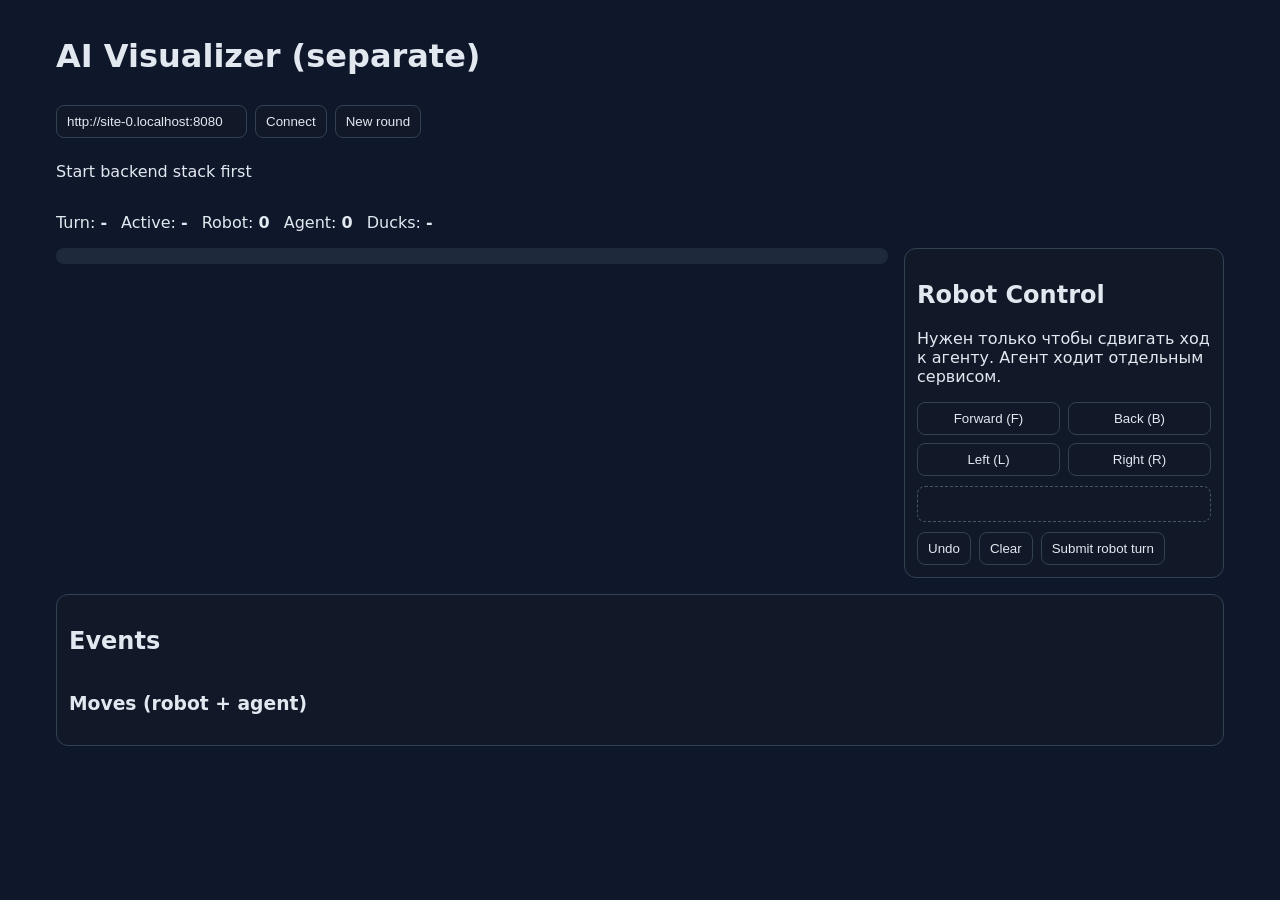
==== ai-visualizer/index.html @ 1a0e3520 "Добавлена ИИ-часть задания" ====
<!doctype html>
<html lang="ru">
<head>
  <meta charset="utf-8">
  <meta name="viewport" content="width=device-width, initial-scale=1">
  <title>AI Visualizer</title>
  <link rel="stylesheet" href="./styles.css">
</head>
<body>
  <main class="app">
    <header class="topbar">
      <h1>AI Visualizer (separate)</h1>
      <div class="controls">
        <input id="backendUrl" type="url" value="http://127.0.0.1:8080" />
        <button id="connectButton" type="button">Connect</button>
        <button id="startRoundButton" type="button">New round</button>
      </div>
      <p id="status">Disconnected</p>
    </header>

    <section class="summary">
      <div>Turn: <strong id="turnNumber">-</strong></div>
      <div>Active: <strong id="activeActor">-</strong></div>
      <div>Robot: <strong id="robotScore">0</strong></div>
      <div>Agent: <strong id="agentScore">0</strong></div>
      <div>Ducks: <strong id="ducksLeft">-</strong></div>
    </section>

    <section class="layout">
      <div class="board-wrap">
        <div id="board" class="board"></div>
      </div>

      <aside class="panel">
        <h2>Robot Control</h2>
        <p>Нужен только чтобы сдвигать ход к агенту. Агент ходит отдельным сервисом.</p>
        <div class="cmd-pad">
          <button type="button" data-command="1">Forward (F)</button>
          <button type="button" data-command="2">Back (B)</button>
          <button type="button" data-command="3">Left (L)</button>
          <button type="button" data-command="4">Right (R)</button>
        </div>
        <div id="queue" class="queue"></div>
        <div class="queue-actions">
          <button id="undoButton" type="button">Undo</button>
          <button id="clearButton" type="button">Clear</button>
          <button id="submitButton" type="button">Submit robot turn</button>
        </div>
      </aside>
    </section>

    <section class="events">
      <h2>Events</h2>
      <ol id="eventLog"></ol>
      <h3>Moves (robot + agent)</h3>
      <ol id="moveLog"></ol>
    </section>
  </main>

  <script src="./app.js"></script>
</body>
</html>
---- ai-visualizer/styles.css ----
* {
  box-sizing: border-box;
}

body {
  margin: 0;
  font-family: Inter, system-ui, -apple-system, Segoe UI, Roboto, sans-serif;
  background: #0f172a;
  color: #e2e8f0;
}

.app {
  max-width: 1200px;
  margin: 0 auto;
  padding: 16px;
}

.topbar {
  display: grid;
  gap: 8px;
  margin-bottom: 16px;
}

.controls {
  display: flex;
  gap: 8px;
}

input, button {
  border-radius: 8px;
  border: 1px solid #334155;
  background: #111827;
  color: #e2e8f0;
  padding: 8px 10px;
}

button {
  cursor: pointer;
}

.summary {
  display: flex;
  gap: 14px;
  flex-wrap: wrap;
  margin-bottom: 16px;
}

.layout {
  display: grid;
  grid-template-columns: 1fr 320px;
  gap: 16px;
}

.board {
  display: grid;
  gap: 4px;
  background: #1e293b;
  padding: 8px;
  border-radius: 12px;
}

.cell {
  min-height: 40px;
  border-radius: 6px;
  border: 1px solid #334155;
  display: grid;
  place-items: center;
  font-size: 12px;
  background: #0b1220;
}

.panel, .events {
  background: #111827;
  border: 1px solid #334155;
  border-radius: 12px;
  padding: 12px;
}

.cmd-pad {
  display: grid;
  grid-template-columns: 1fr 1fr;
  gap: 8px;
  margin-bottom: 10px;
}

.queue {
  min-height: 36px;
  border: 1px dashed #475569;
  border-radius: 8px;
  padding: 8px;
  margin-bottom: 10px;
}

.chip {
  display: inline-block;
  margin-right: 6px;
  padding: 2px 8px;
  border-radius: 999px;
  border: 1px solid #475569;
  font-size: 12px;
}

.queue-actions {
  display: flex;
  gap: 8px;
  flex-wrap: wrap;
}

.events {
  margin-top: 16px;
}

#eventLog {
  margin: 0;
  padding-left: 20px;
  max-height: 280px;
  overflow: auto;
}

#moveLog {
  margin: 8px 0 0;
  padding-left: 20px;
  max-height: 220px;
  overflow: auto;
}
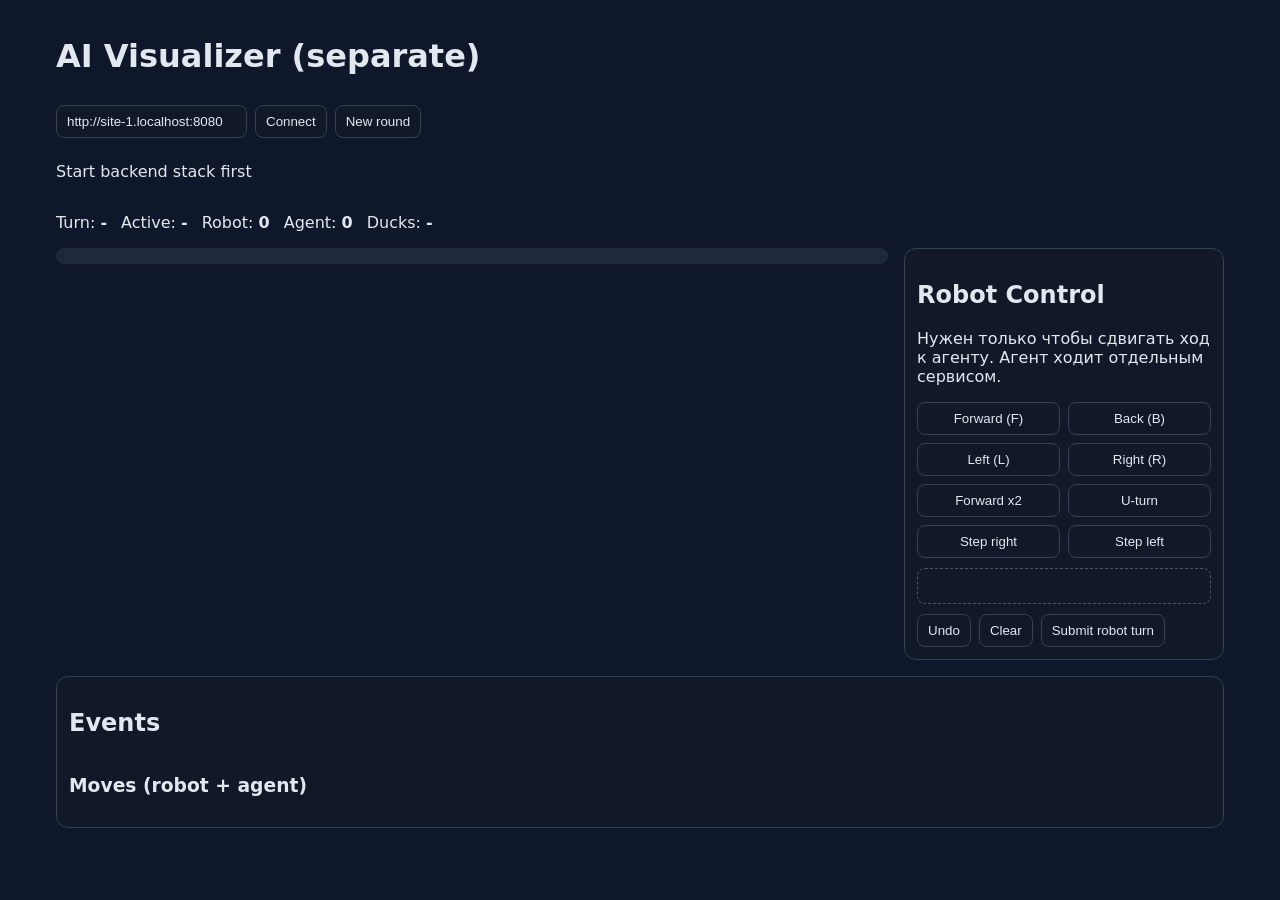
==== commit cd8cdf9f: "UPD Обновил Computer-systems и адаптер бэкенда" ====
--- a/ai-visualizer/index.html
+++ b/ai-visualizer/index.html
@@ -39,6 +39,10 @@
           <button type="button" data-command="2">Back (B)</button>
           <button type="button" data-command="3">Left (L)</button>
           <button type="button" data-command="4">Right (R)</button>
+          <button type="button" data-command="10">Forward x2</button>
+          <button type="button" data-command="11">U-turn</button>
+          <button type="button" data-command="12">Step right</button>
+          <button type="button" data-command="13">Step left</button>
         </div>
         <div id="queue" class="queue"></div>
         <div class="queue-actions">
@@ -60,4 +64,3 @@
   <script src="./app.js"></script>
 </body>
 </html>
-
